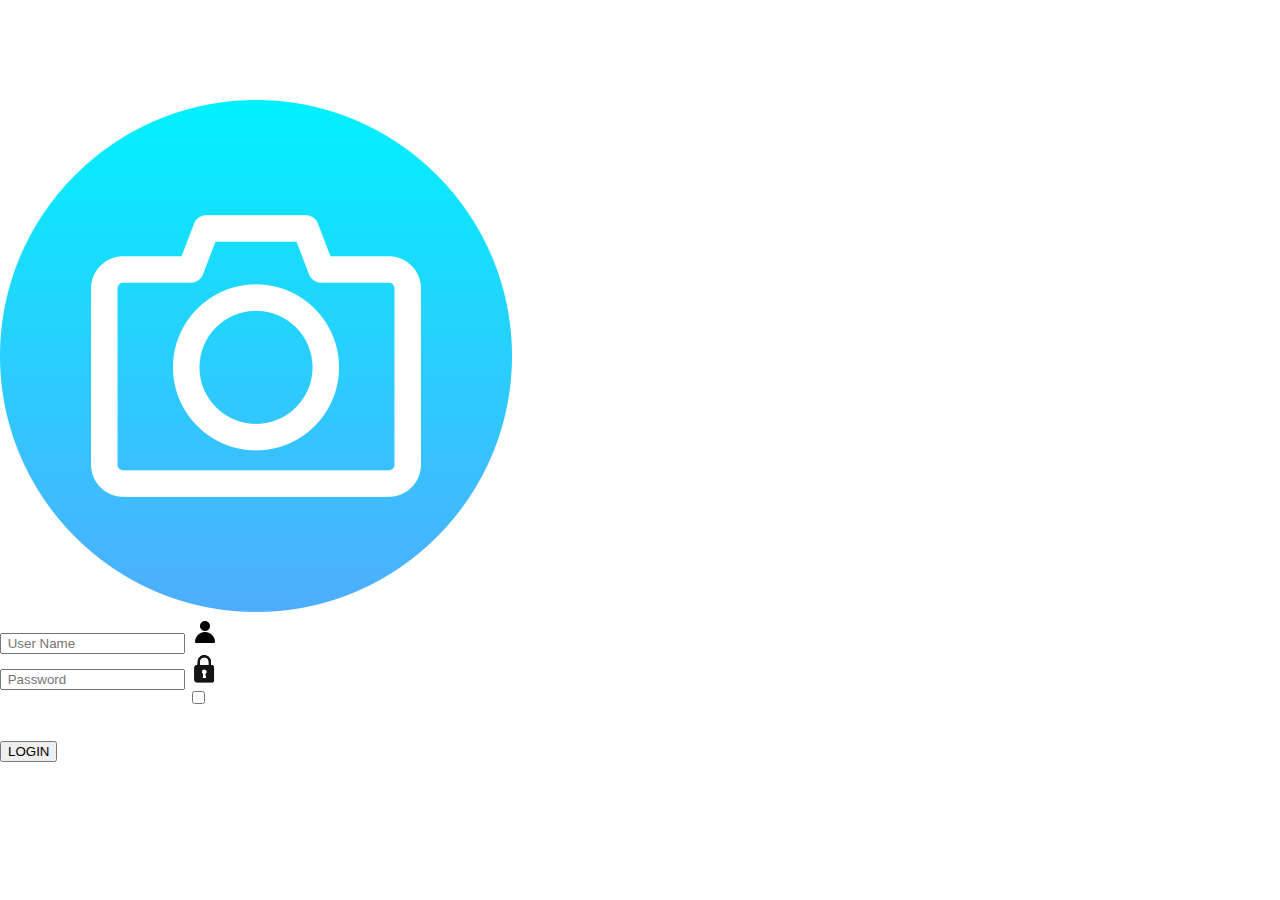
==== login.html @ b4b2c013 "Proyect Landing Page" ====
<!DOCTYPE html>
<html lang="en">
<head>
    <meta charset="UTF-8">
    <meta http-equiv="X-UA-Compatible" content="IE=edge">
    <meta name="viewport" content="width=device-width, initial-scale=1.0">
    <title>Login</title>
    <link rel="stylesheet" href="assets/css/estilos.css">
</head>
<body class="fondo-body">
    <div class="content-login">
        <div class="login-user">
            <div>
                <img class="img-ico-camara" src="assets/img/iconos/ico-camara.png" alt="">
            </div>
            <div class="ico-placeHolder">
                <input type="text" class="img-user"  placeholder=" User Name"    name="userName">
                <i><img src="assets/img/iconos/ico-user.png" alt=""></i>
            </div>
            <div class="ico-placeHolder2">
                <input type="password" class="img-candado"  placeholder=" Password"    name="userName">
                <i><img src="assets/img/iconos/ico-candado.png" alt=""></i>
            </div>
            <div class="wrapper-flex flex-between" style="width: 70%;margin: 0 auto;">
                <div class="wrapper-flex">
                    <input type="checkbox" name="select">
                    <p style="color: #fff; font-size: 13px;">Recuerdame</p>
                </div>
                    <A href="#" style="color: #fff; font-size: 13px;">Olvidaste tu contraseña?</a>
                </div>
                <button>LOGIN</button>
            </div>
        </div>
        
    </div>
</body>
</html>
---- assets/css/estilos.css ----
@import url(../css/bienvenida.css);
@import url(../css/quienes-somos.css);

@import url(../css/mobile.css);

*{
    margin: 0;
    box-sizing: border-box;
}

body{
    font-family: Arial, Helvetica, sans-serif;
    padding: 100px 0px 0;
    color: #fff;
}

.bg-shadow{
    background-image: url(../img/center-shadow.png);
    background-repeat: no-repeat;
    background-size: cover;
}

.header{
    background-color: #0769e9;
    height: 100px;
    position: fixed;
    top: 0;
    left: 0;
    width: 100%;
    z-index: 99;
}

.nav{
    display: flex;
    justify-content: space-between;
    max-width: 1200px;
    margin: 0 auto;
}

.nav__link{
    color: #fff;
    text-decoration: none;
}

.logo img{
    width: 90px;
    height: 90px;
    padding: 0 5px;
}

.nav__menu{
    display: flex;
    margin-right: 30px;
    list-style: none;
    width: max-content;
}

.nav__menu-item{
    font-size: 18px;
    margin: 0 10px;
    line-height: 100px;
    text-transform: uppercase;
}

.nav__menu-link{
    padding: 8px 12px;
    border-radius: 5px;
    transition: 0.5s;
   
}

.nav__menu-link:hover,
.menu-link__active{
    background-color: #034574 !important;
    transition: 0.5s;
}

.nav__toggle{
    background: none;
    border: none;
    padding: 0 20px;
    height: 100px;
    display: none;
}

.nav__toggle img{
    width: 35px;
    height: 35px;
}

.inicio__sesion{
    width: 150px;
    height: 40px;
    padding: 5px;
    color: black;
    background-color: #fff;
    border-radius: 20px;
    line-height: 30px;
    margin-top: 30px;
    text-decoration: none !important;
    font-weight: bold;
    text-align: center;
}

.inicio__sesion a{
    text-decoration: none;
}

.inicio__sesion:hover{
   background-color: rgba(21, 11, 167, 0.719) ;
   color: #fff;
   scale: 1.2;
}

/*INICIO DE SESIÓN*/
 .content-inicioSesion{
    padding: 10px;
    margin-top: 37px;
 }

 .content-inicioSesion a{
    text-decoration: none;
 }

.content-inicioSesion > a p{
    background-color: #fff;
    border-radius: 20px;
    padding: 7px;
    font-weight: bold;

    
}

.content-inicioSesion a p:hover{
    color: white;
    background-color: rgb(119, 119, 119) !important;
    scale: 1.3;
}


.content__general{
    width: 100%;
    background-image: url(../img/center-shadow.png);
    background-repeat: no-repeat;
    background-size: cover;
    padding: 20px ;
}
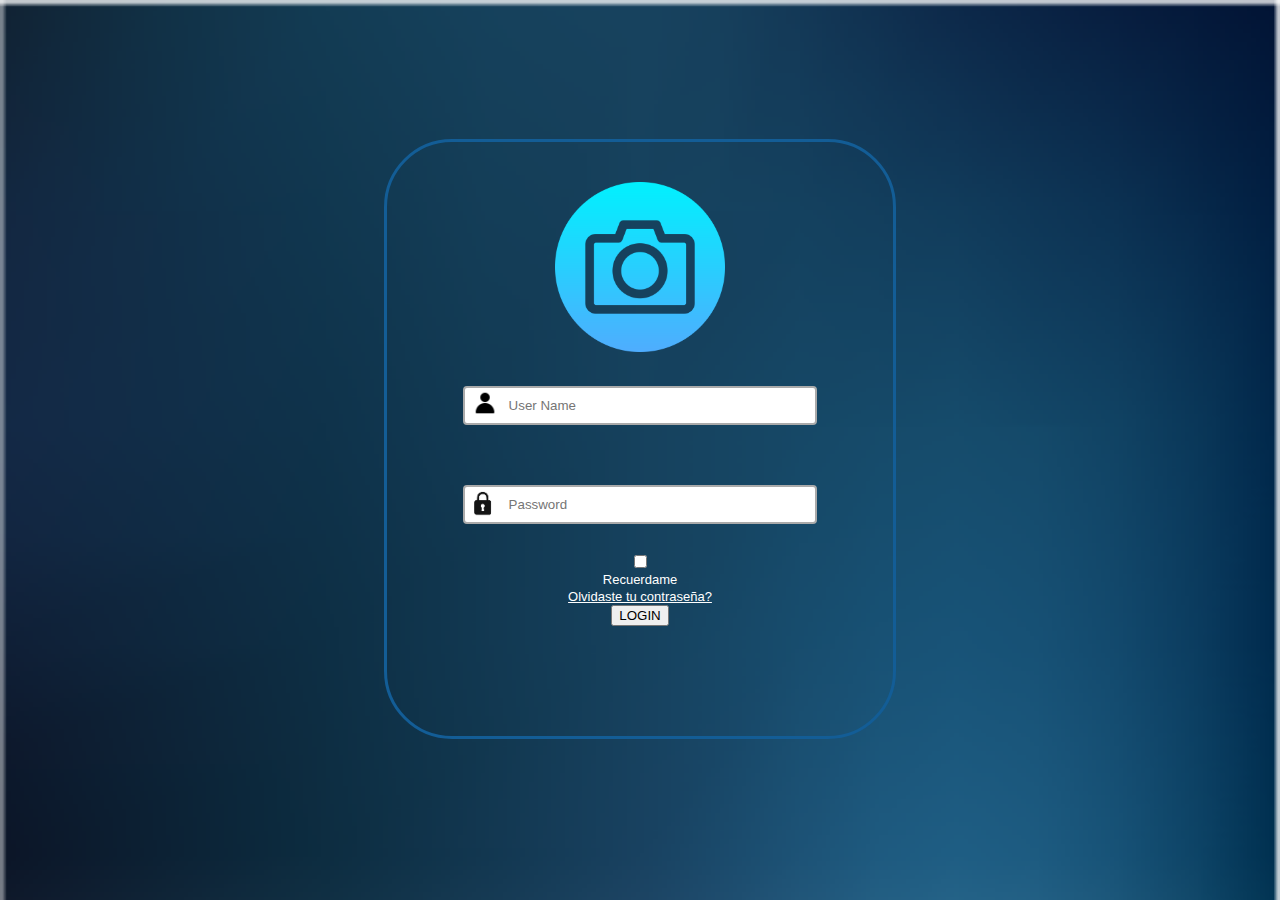
==== commit 27747bf9: "Segundo Avance" ====
--- a/login.html
+++ b/login.html
@@ -21,14 +21,14 @@
                 <input type="password" class="img-candado"  placeholder=" Password"    name="userName">
                 <i><img src="assets/img/iconos/ico-candado.png" alt=""></i>
             </div>
-            <div class="wrapper-flex flex-between" style="width: 70%;margin: 0 auto;">
-                <div class="wrapper-flex">
+            <div class="content__password-recordar">
+                <div class="recordar__login">
                     <input type="checkbox" name="select">
                     <p style="color: #fff; font-size: 13px;">Recuerdame</p>
                 </div>
                     <A href="#" style="color: #fff; font-size: 13px;">Olvidaste tu contraseña?</a>
                 </div>
-                <button>LOGIN</button>
+                <button class="button__login">LOGIN</button>
             </div>
         </div>
         
--- a/assets/css/estilos.css
+++ b/assets/css/estilos.css
@@ -1,7 +1,10 @@
 @import url(../css/bienvenida.css);
 @import url(../css/quienes-somos.css);
-
+@import url(../css/servicios.css);
+@import url(../css/preg-frec.css);
+@import url(../css/footer.css);
 @import url(../css/mobile.css);
+@import url(../css/login.css);
 
 *{
     margin: 0;
@@ -10,24 +13,20 @@
 
 body{
     font-family: Arial, Helvetica, sans-serif;
-    padding: 100px 0px 0;
-    color: #fff;
-}
-
-.bg-shadow{
-    background-image: url(../img/center-shadow.png);
-    background-repeat: no-repeat;
-    background-size: cover;
 }
 
 .header{
-    background-color: #0769e9;
+    background-color: #1D3962;
     height: 100px;
     position: fixed;
+    width: 100%;
     top: 0;
     left: 0;
-    width: 100%;
-    z-index: 99;
+    z-index: 1;
+}
+
+.header, spacer{
+    height: 100px;
 }
 
 .nav{
@@ -37,22 +36,35 @@
     margin: 0 auto;
 }
 
+
+.nav__toggle{
+    background: none;
+    border: none;
+    padding: 0 20px;
+    display: none;
+}
+
+.nav__toggle img{
+    width: 30px;
+    height: 30px;
+}
+
 .nav__link{
-    color: #fff;
+    color: #F4F9FF;
     text-decoration: none;
 }
 
-.logo img{
-    width: 90px;
-    height: 90px;
-    padding: 0 5px;
+.logo{
+    font-size: 30px;
+    padding: 0 40px;
+    line-height: 100px;
+    font-weight: bold;
 }
 
 .nav__menu{
     display: flex;
-    margin-right: 30px;
+    margin-right: 40px;
     list-style: none;
-    width: max-content;
 }
 
 .nav__menu-item{
@@ -60,88 +72,40 @@
     margin: 0 10px;
     line-height: 100px;
     text-transform: uppercase;
+    width: max-content;
 }
 
 .nav__menu-link{
     padding: 8px 12px;
-    border-radius: 5px;
-    transition: 0.5s;
-   
 }
 
 .nav__menu-link:hover,
 .menu-link__active{
-    background-color: #034574 !important;
+    background-color: #00B998;
+    border-radius: 5px;
     transition: 0.5s;
 }
 
-.nav__toggle{
-    background: none;
-    border: none;
-    padding: 0 20px;
-    height: 100px;
-    display: none;
-}
-
-.nav__toggle img{
-    width: 35px;
-    height: 35px;
-}
-
-.inicio__sesion{
-    width: 150px;
-    height: 40px;
-    padding: 5px;
-    color: black;
-    background-color: #fff;
+.inicio__sesion-button{
+    width: 145px;
+    height: 42px;
+    line-height: 41px;
+    background-color: #83c5f7;
     border-radius: 20px;
-    line-height: 30px;
-    margin-top: 30px;
-    text-decoration: none !important;
-    font-weight: bold;
+    margin-top: 29px;
     text-align: center;
-}
-
-.inicio__sesion a{
-    text-decoration: none;
-}
-
-.inicio__sesion:hover{
-   background-color: rgba(21, 11, 167, 0.719) ;
-   color: #fff;
-   scale: 1.2;
-}
-
-/*INICIO DE SESIÓN*/
- .content-inicioSesion{
-    padding: 10px;
-    margin-top: 37px;
- }
-
- .content-inicioSesion a{
-    text-decoration: none;
- }
-
-.content-inicioSesion > a p{
-    background-color: #fff;
-    border-radius: 20px;
-    padding: 7px;
-    font-weight: bold;
-
     
 }
 
-.content-inicioSesion a p:hover{
-    color: white;
-    background-color: rgb(119, 119, 119) !important;
-    scale: 1.3;
+.inicio__sesion-button a{
+    font-size: 14px;
+   text-decoration: none;
+   color: rgb(65, 56, 56);
+   font-weight: bold;
+   text-transform: uppercase;
 }
-
 
 .content__general{
     width: 100%;
-    background-image: url(../img/center-shadow.png);
-    background-repeat: no-repeat;
-    background-size: cover;
-    padding: 20px ;
+    background-color: #00638D;
 }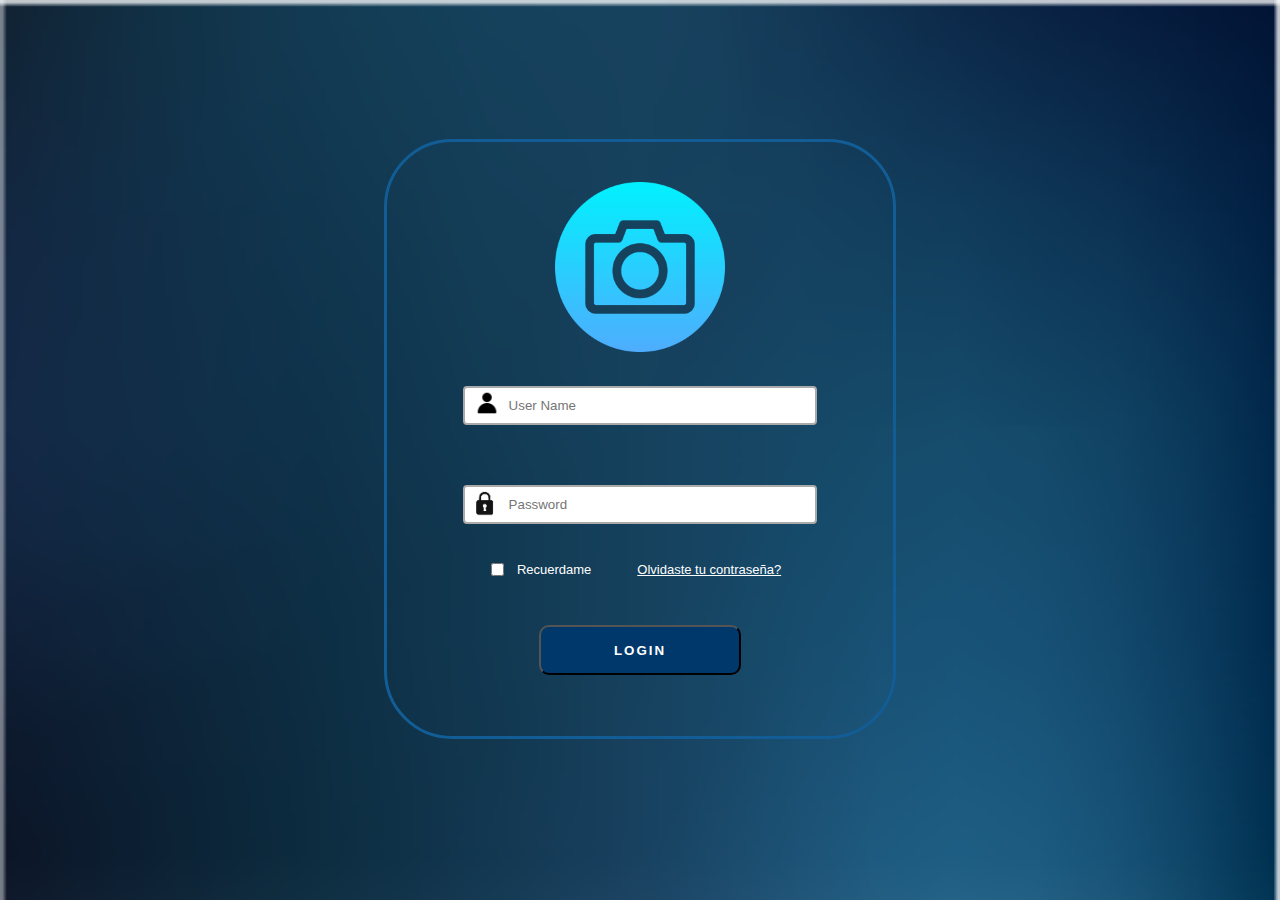
==== commit 301f7b4d: "Proyecto FInal" ====
--- a/login.html
+++ b/login.html
@@ -24,9 +24,9 @@
             <div class="content__password-recordar">
                 <div class="recordar__login">
                     <input type="checkbox" name="select">
-                    <p style="color: #fff; font-size: 13px;">Recuerdame</p>
+                    <p class="txt__recordar-login">Recuerdame</p>
                 </div>
-                    <A href="#" style="color: #fff; font-size: 13px;">Olvidaste tu contraseña?</a>
+                    <A href="#" class="txt__recordar-login">Olvidaste tu contraseña?</a>
                 </div>
                 <button class="button__login">LOGIN</button>
             </div>
--- a/assets/css/estilos.css
+++ b/assets/css/estilos.css
@@ -107,5 +107,4 @@
 
 .content__general{
     width: 100%;
-    background-color: #00638D;
 }